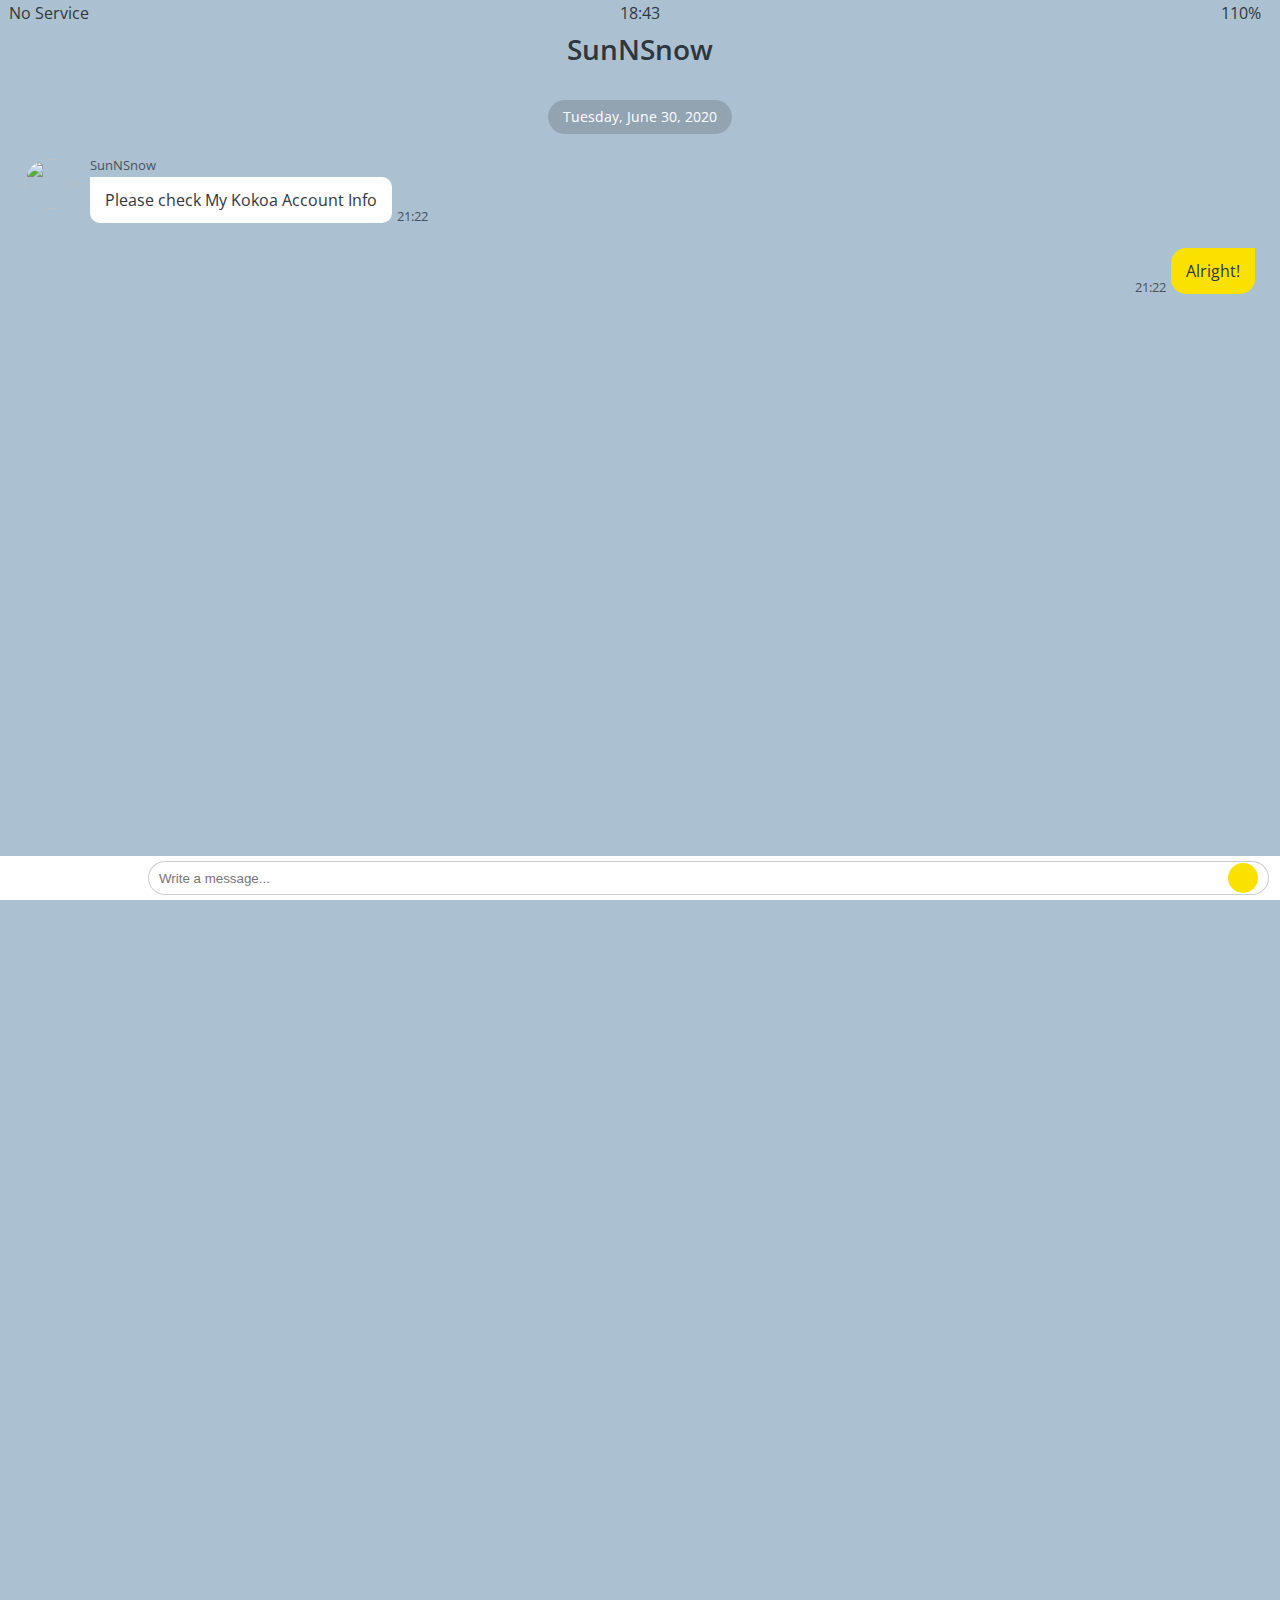
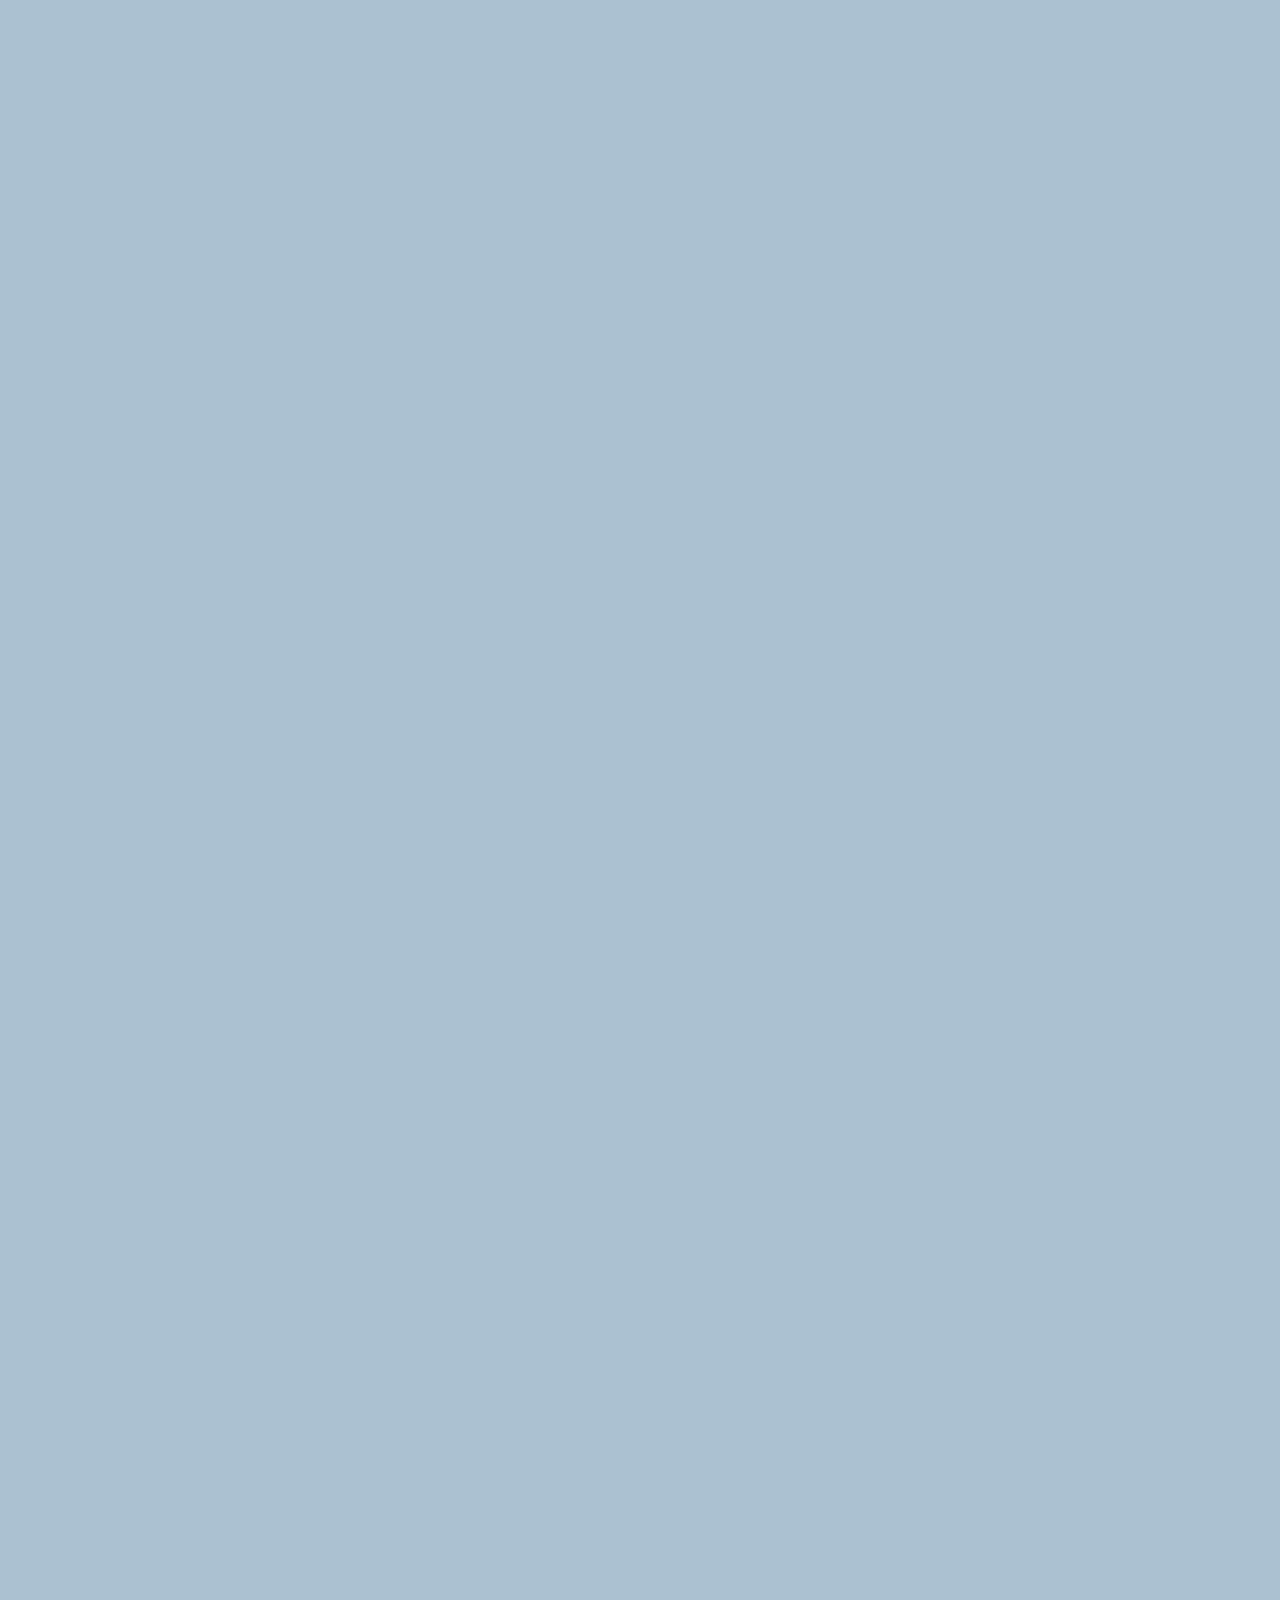
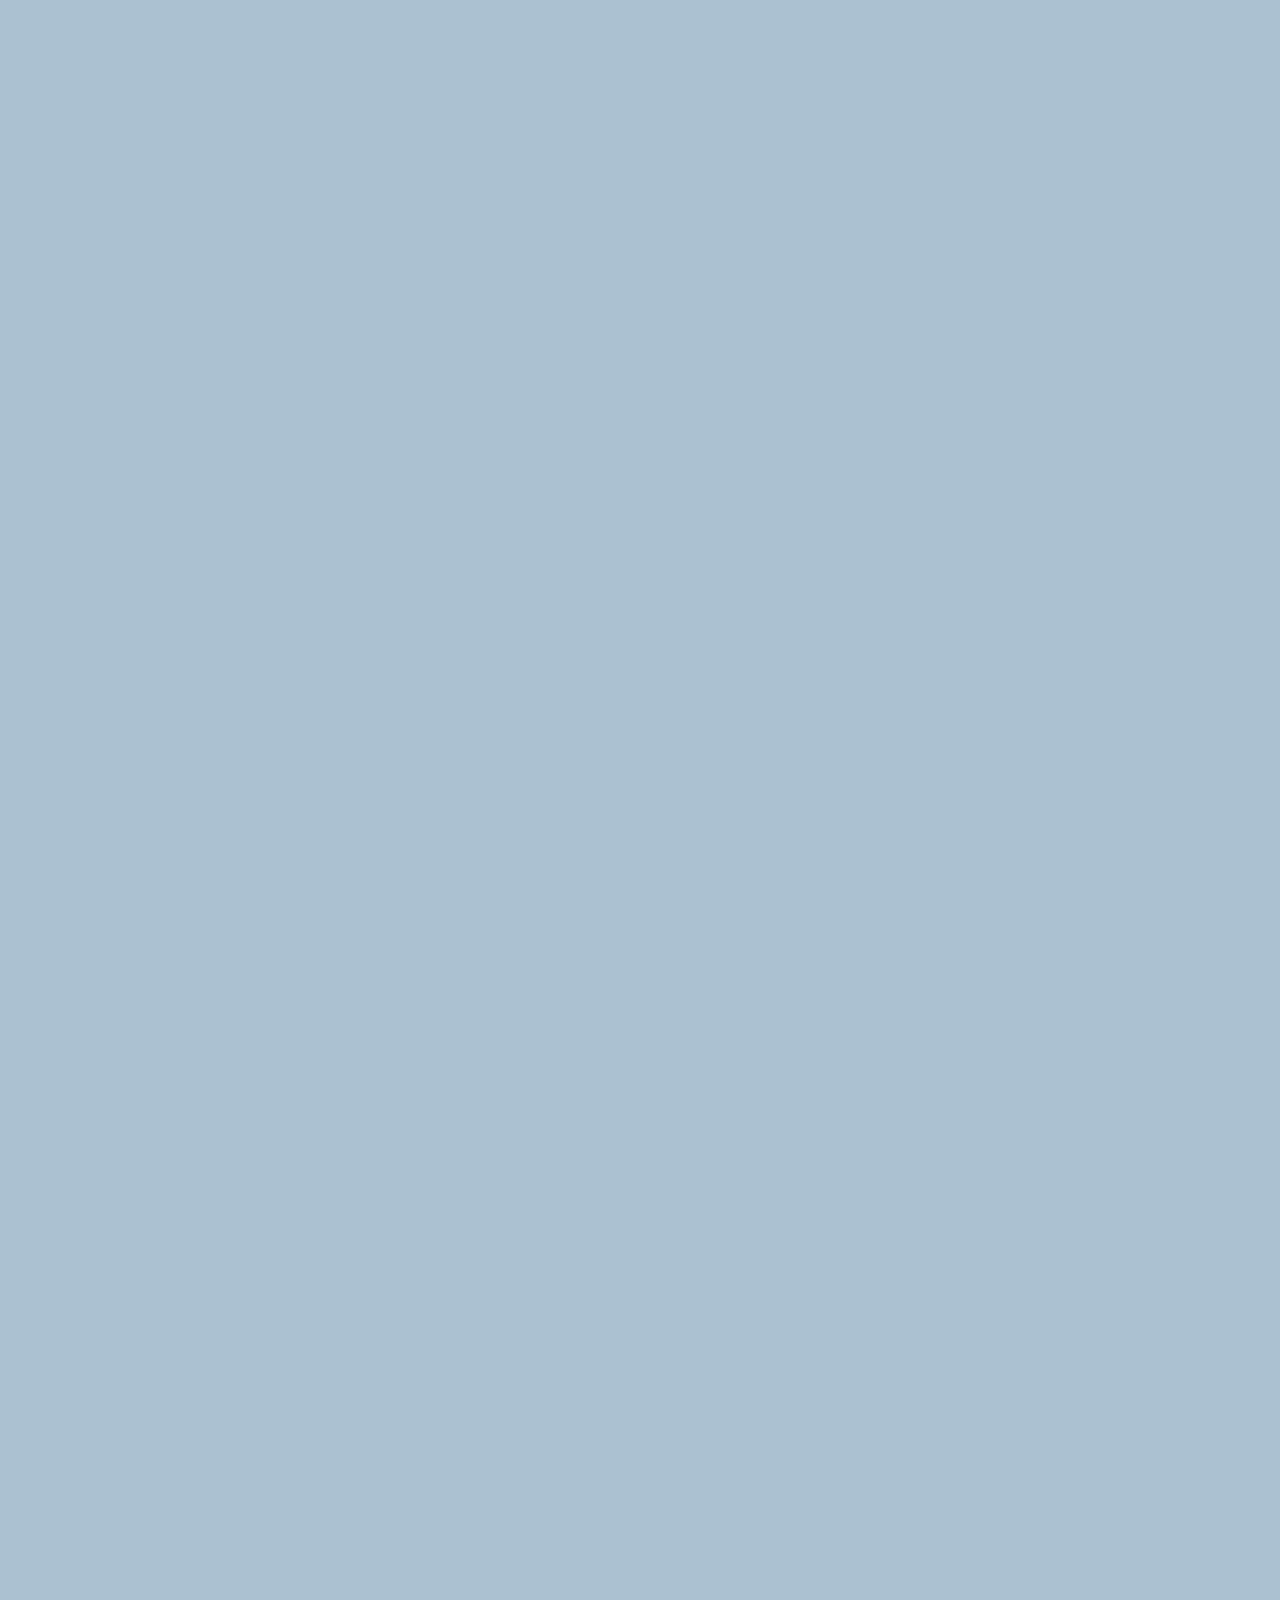
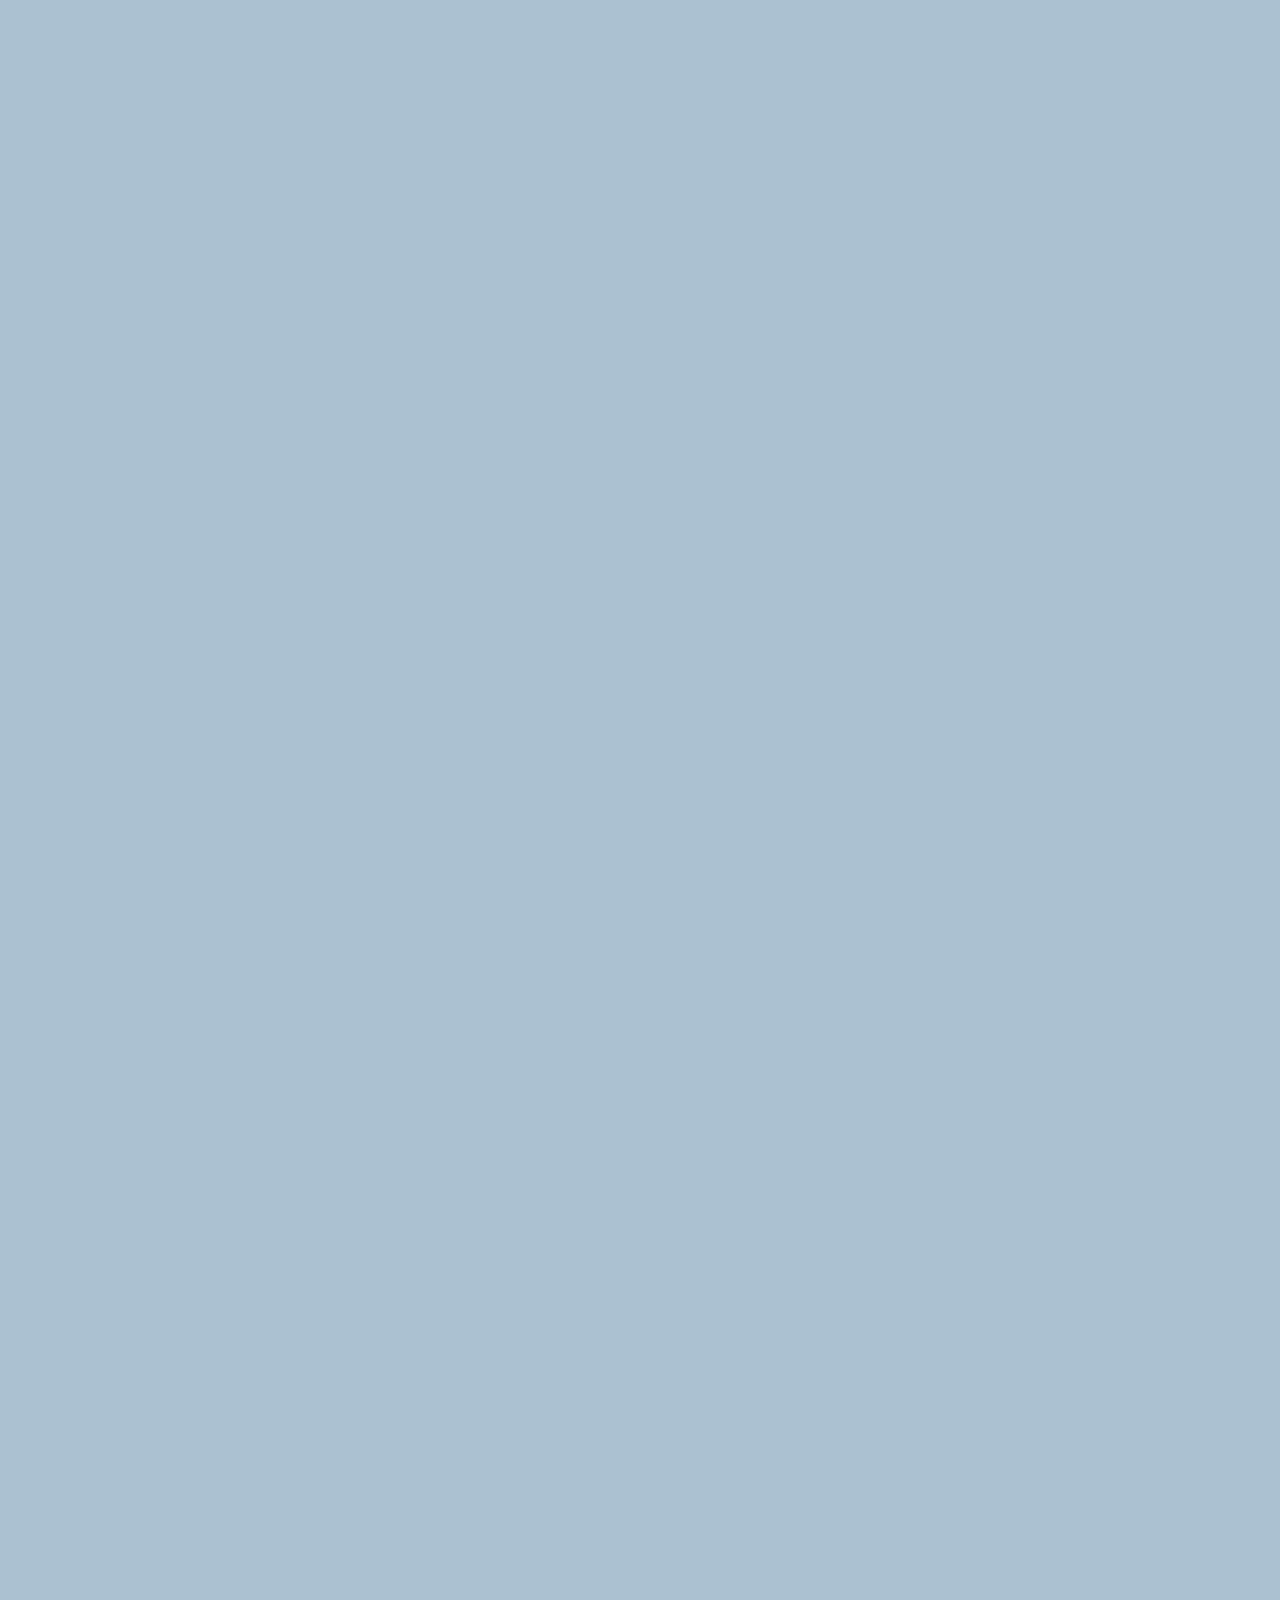
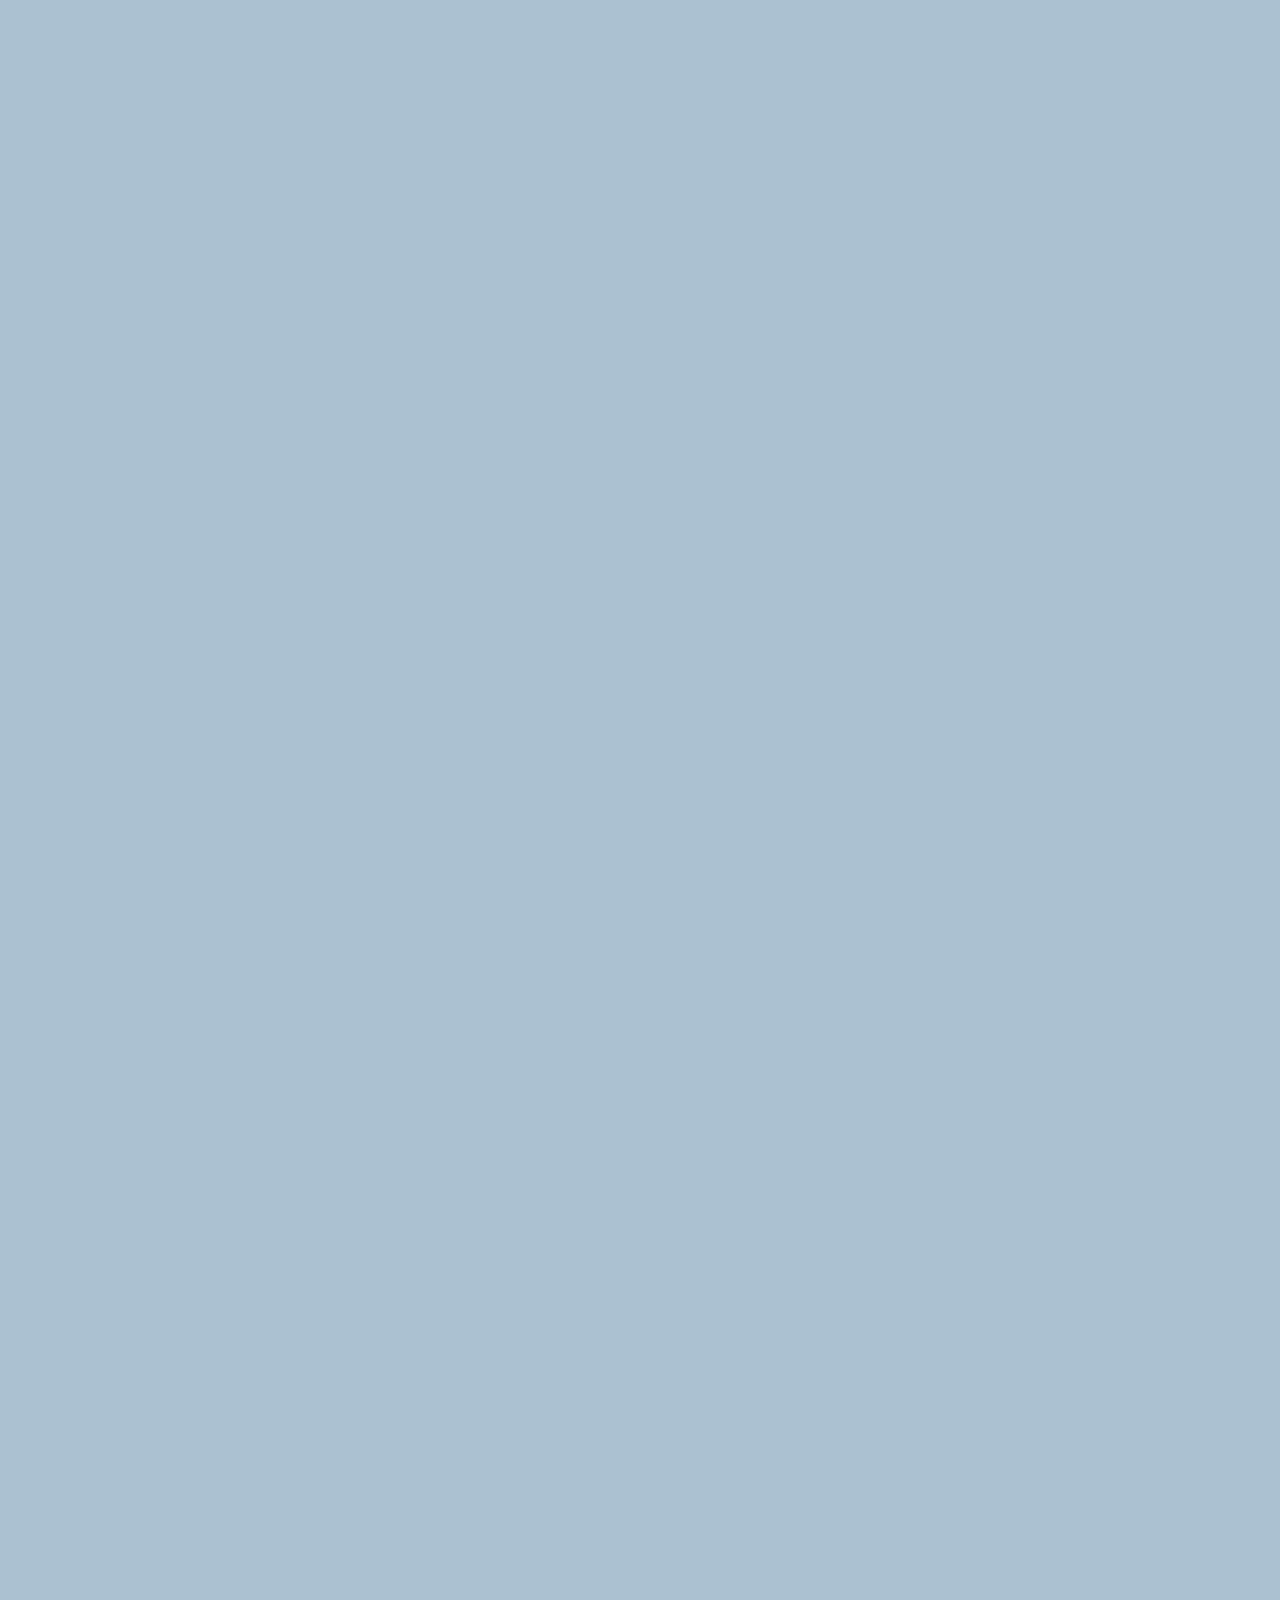
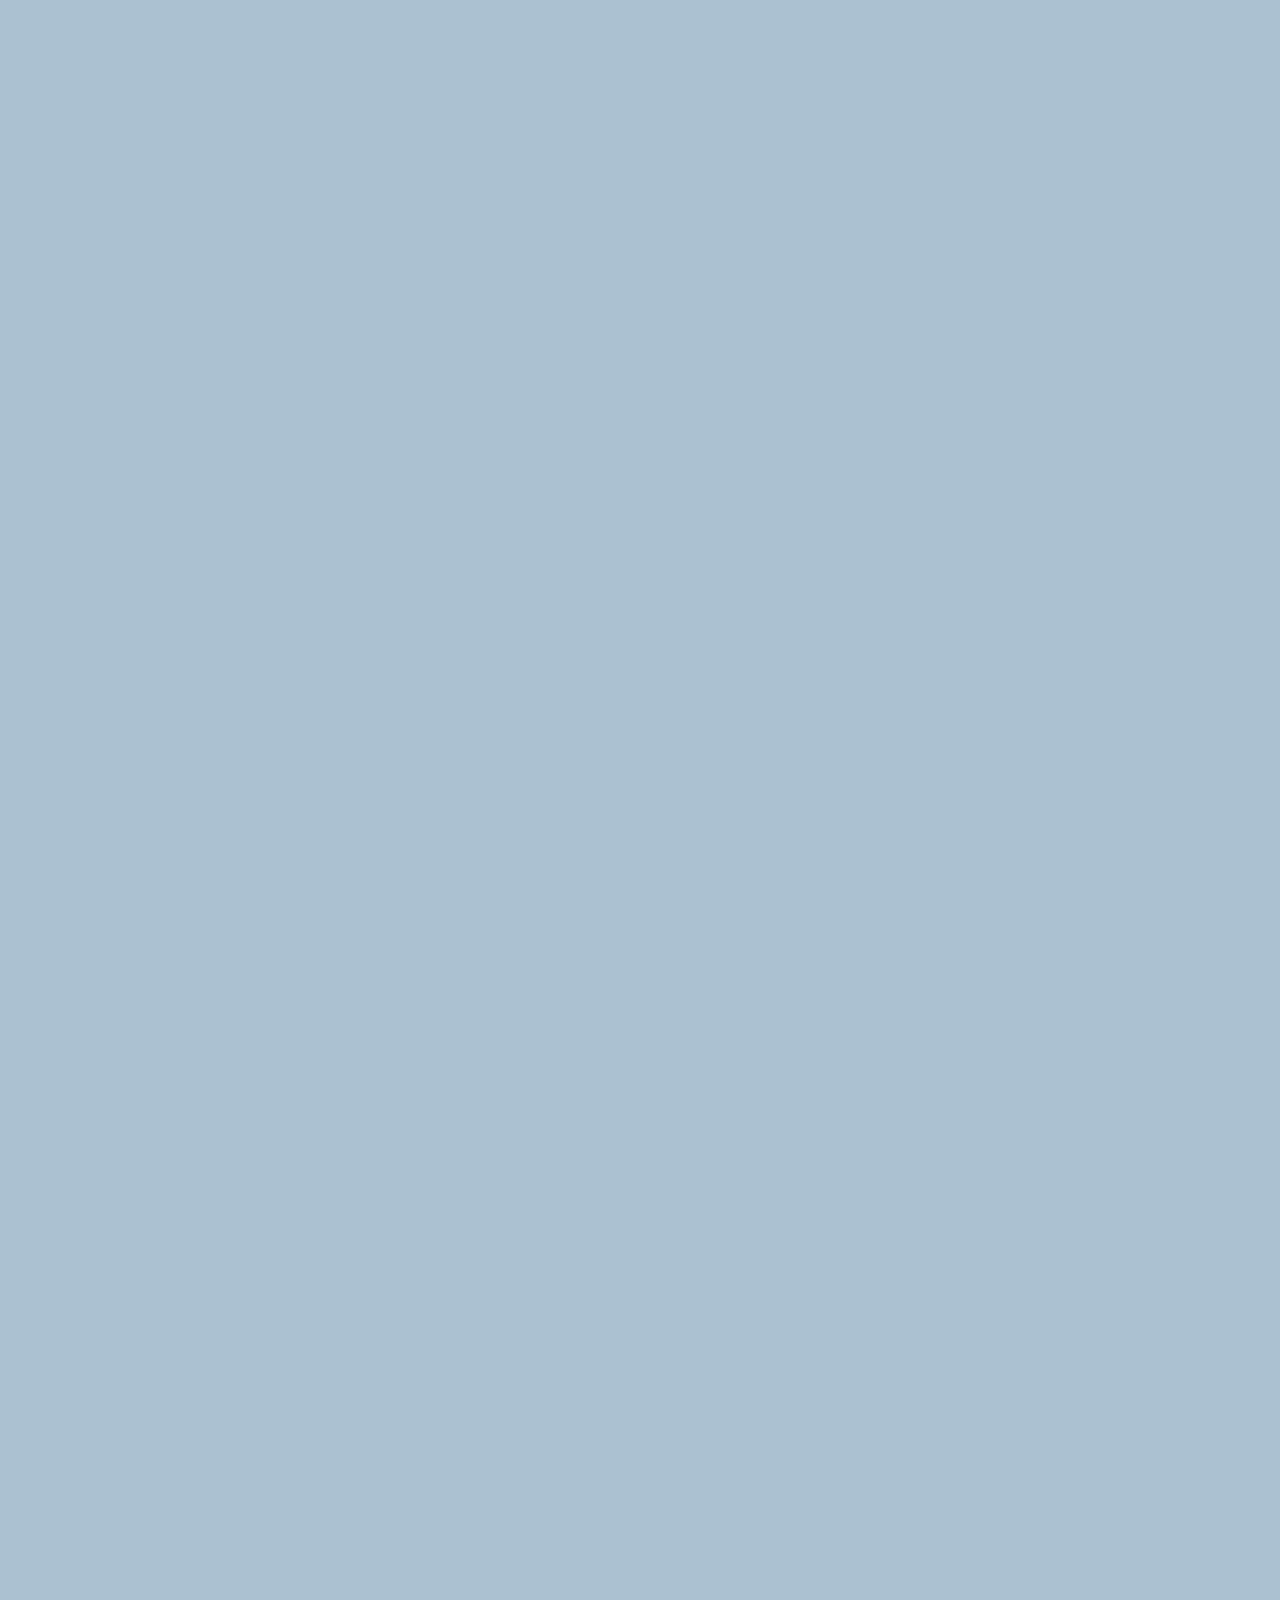
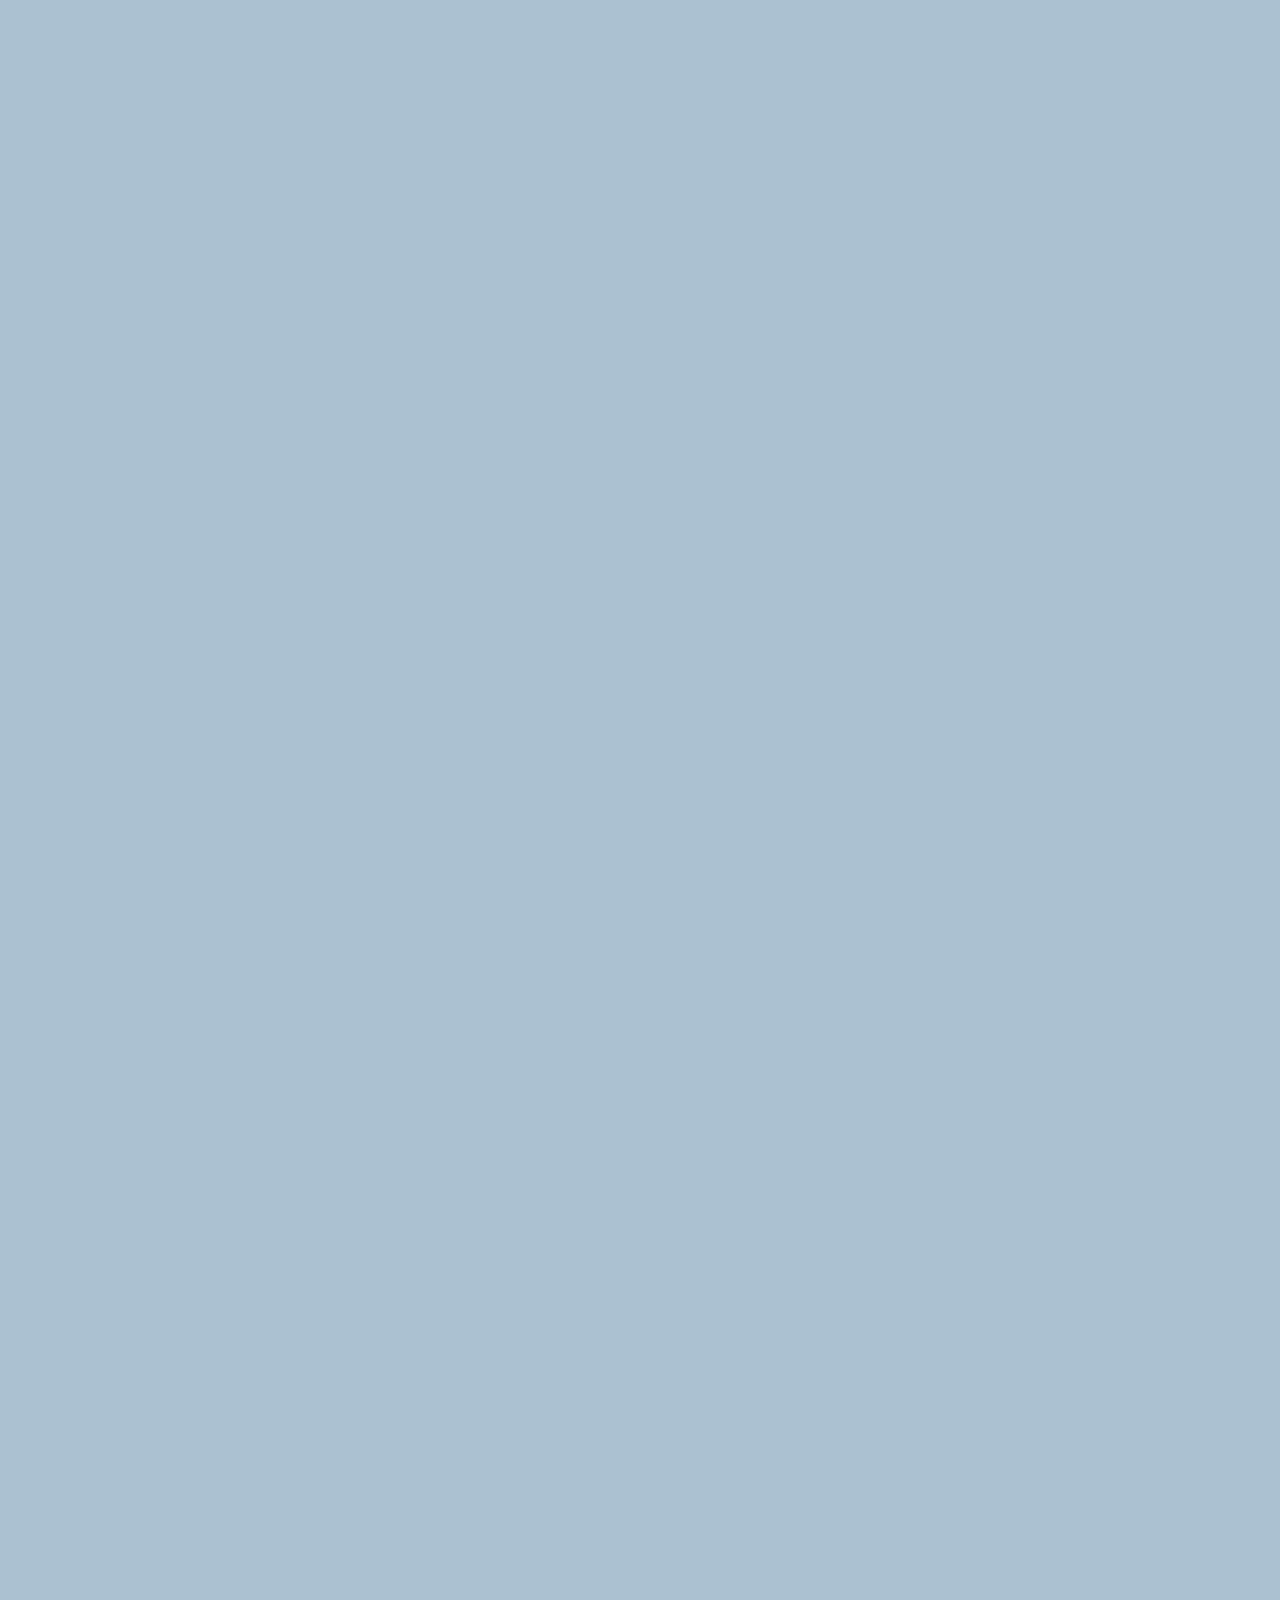
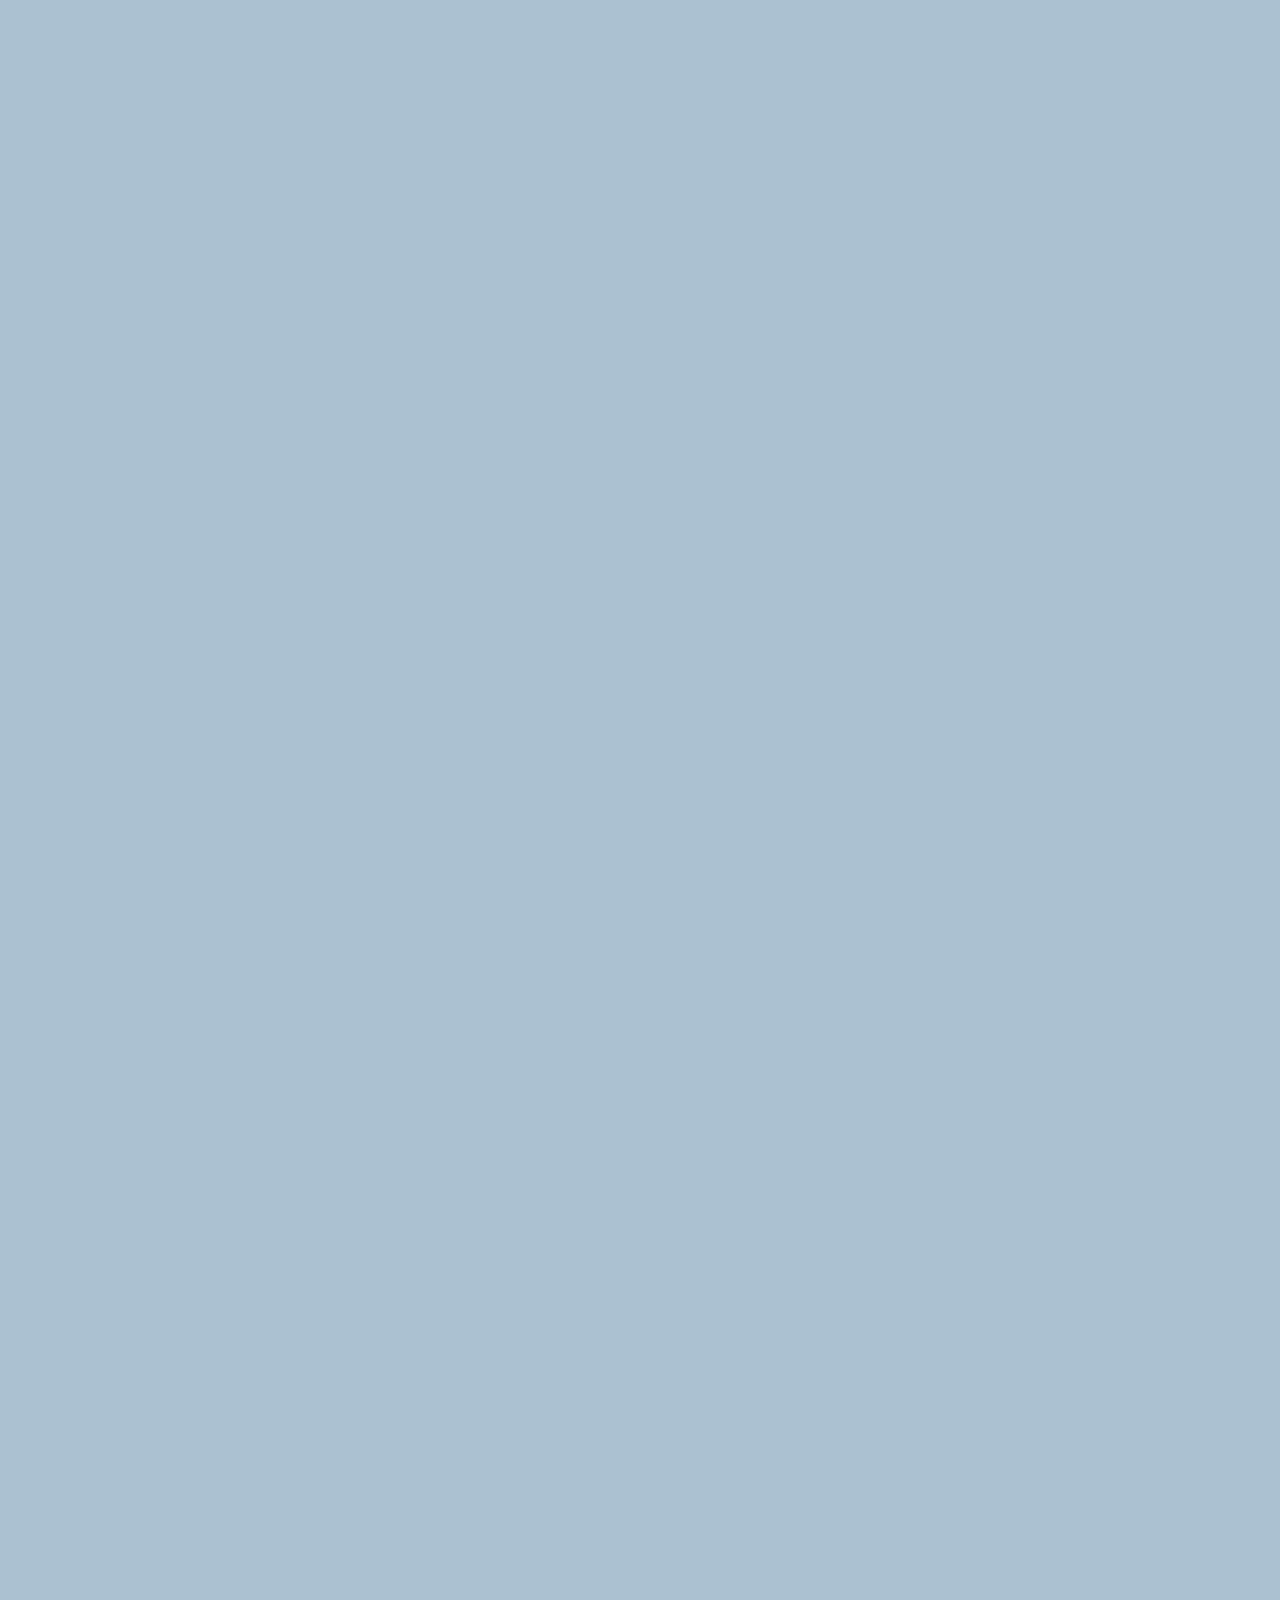
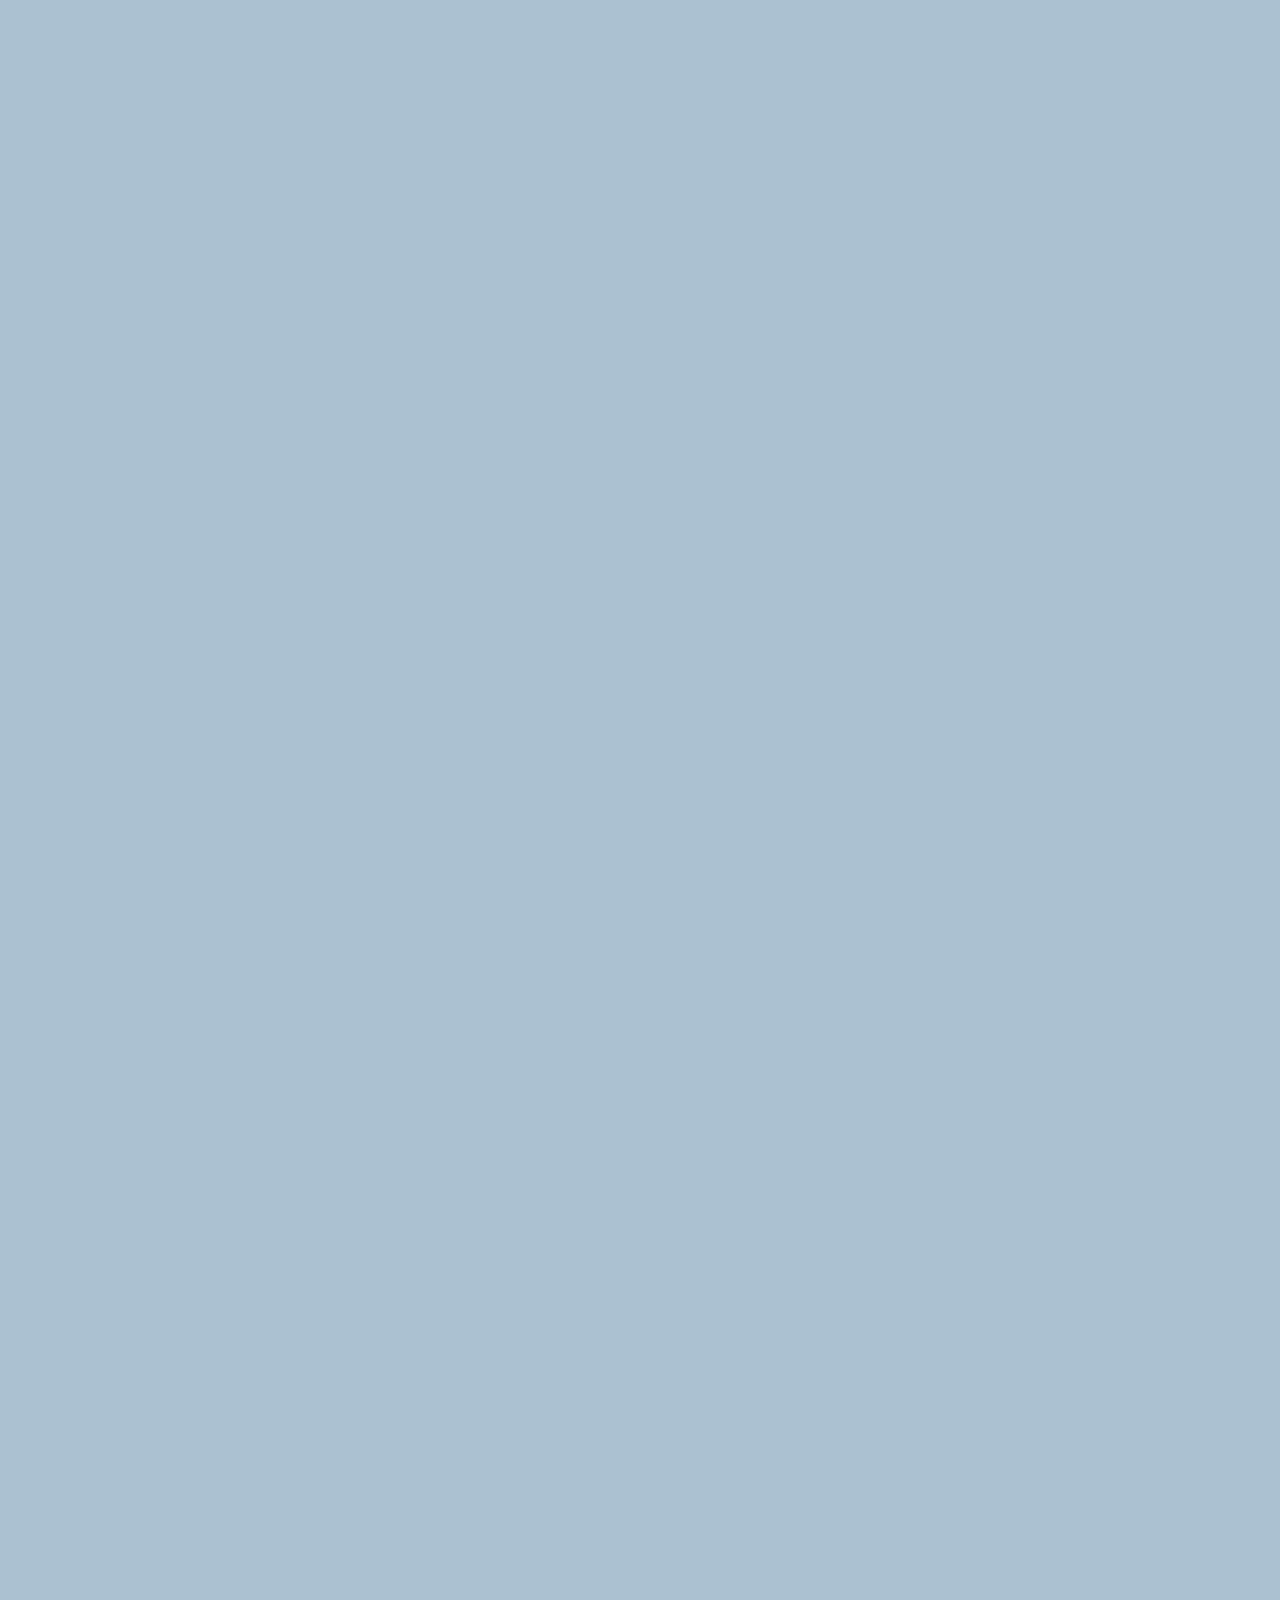
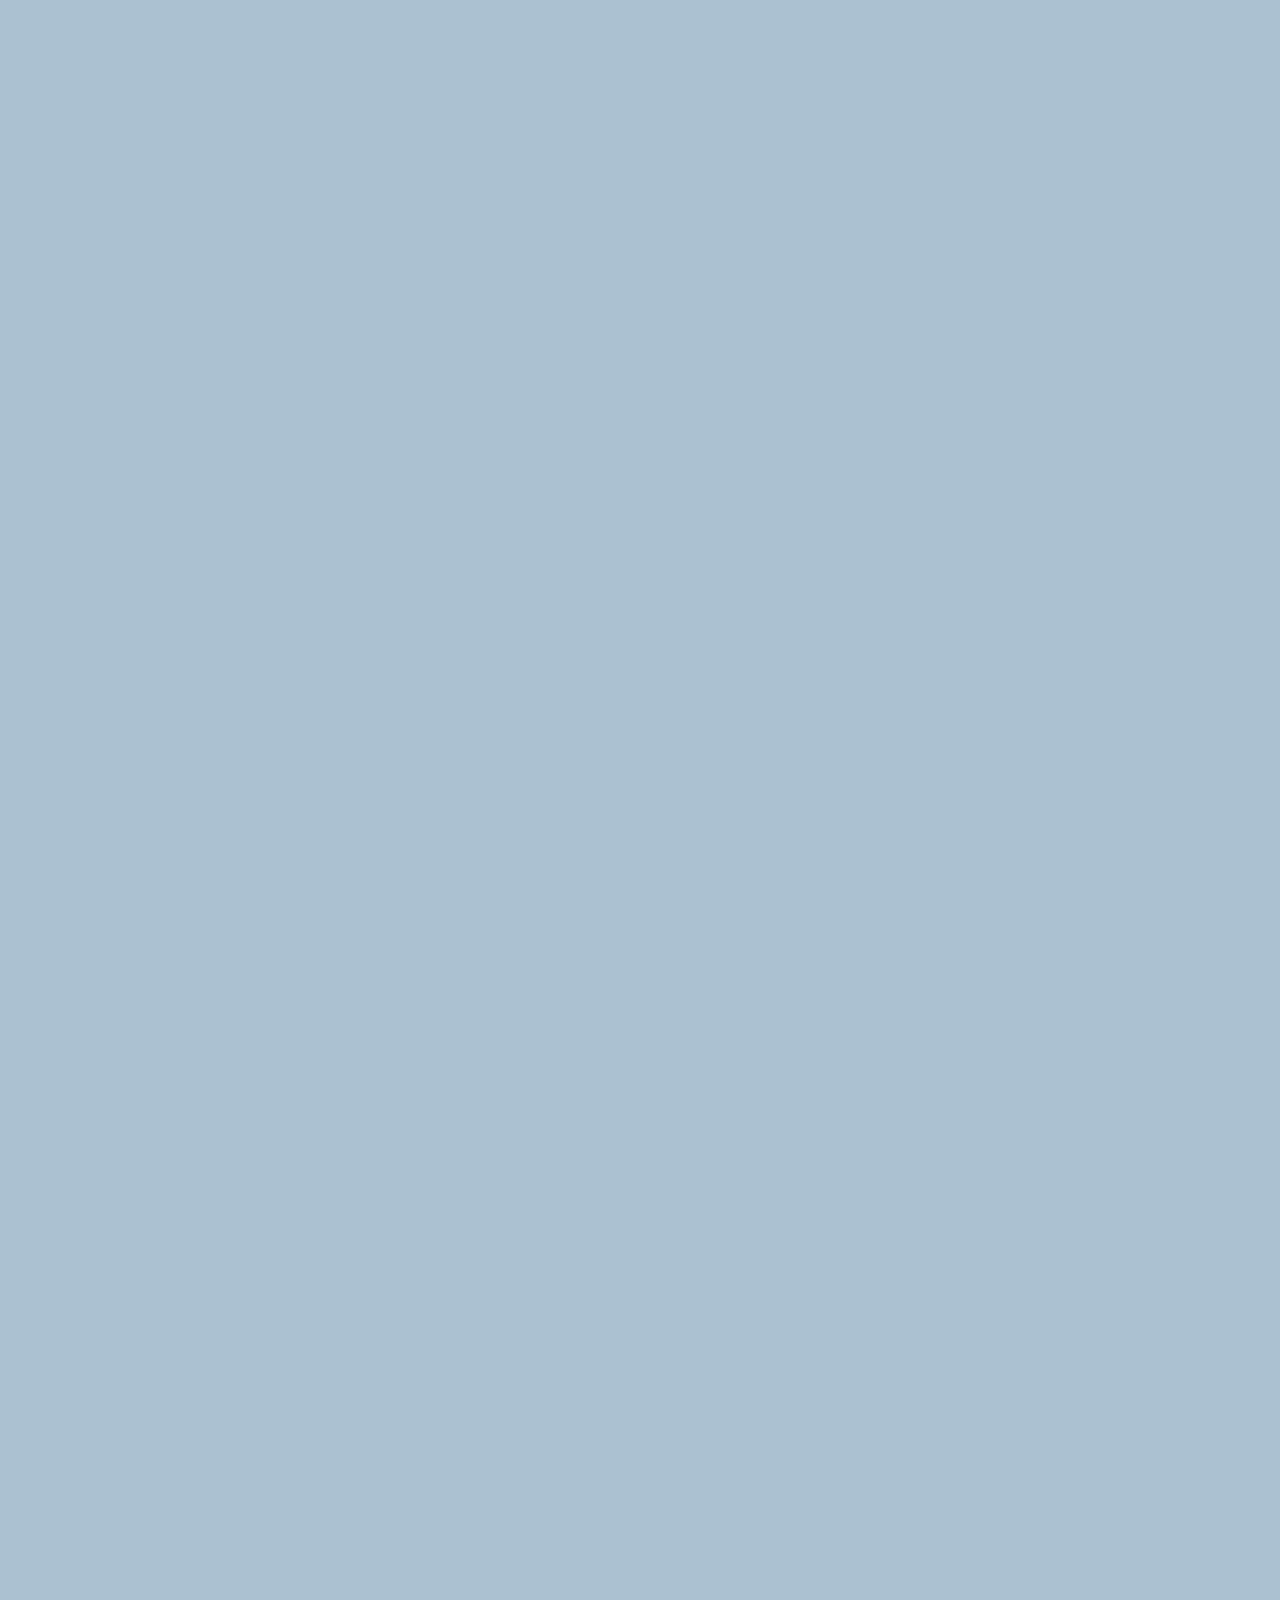
==== chat.html @ a9ffbc0e "Create Chat Page (HTML & CSS) and Update CSS files" ====
<!DOCTYPE html>
<html lang="en">
  <head>
    <link rel="stylesheet" href="css/styles.css" />
    <meta charset="UTF-8" />
    <meta http-equiv="X-UA-Compatible" content="IE=edge" />
    <meta name="viewport" content="width=device-width, initial-scale=1.0" />
    <title>Chat w/ SunNSnow - KokoaTalk Clone</title>
  </head>
  <body id="chat-screen">
    <div class="status-bar">
      <div class="status-bar__column">
        <span>No Service</span>
        <i class="fa-solid fa-wifi"></i>
      </div>
      <div class="status-bar__column">
        <span>18:43</span>
      </div>
      <div class="status-bar__column">
        <span>110%</span>
        <i class="fa-solid fa-battery-full fa-lg"></i>
        <i class="fa-solid fa-bolt"></i>
      </div>
    </div>

    <header class="alt-header">
      <div class="alt-header__column">
        <a href="chats.html"><i class="fa-solid fa-angle-left fa-2x"></i></a>
      </div>
      <div class="alt-header__column">
        <h1 class="alt-header__title">SunNSnow</h1>
      </div>
      <div class="alt-header__column">
        <span><i class="fa-solid fa-magnifying-glass fa-lg"></i></span>
        <span><i class="fa-solid fa-bars fa-lg"></i></span>
      </div>
    </header>

    <main class="main-screen main-chat">
      <div class="chat__timestamp">Tuesday, June 30, 2020</div>
      <div class="message-row">
        <img src="img/profile.jpeg" />
        <div class="message-row__content">
          <span class="message__author">SunNSnow</span>
          <div class="message__info">
            <span class="message__bubble"
              >Please check My Kokoa Account Info</span
            >
            <span class="message__time">21:22</span>
          </div>
        </div>
      </div>
      <div class="message-row message-row--own">
        <div class="message-row__content">
          <div class="message__info">
            <span class="message__bubble">Alright!</span>
            <span class="message__time">21:22</span>
          </div>
        </div>
      </div>
    </main>

    <form class="reply">
      <div class="reply__column">
        <i class="fa-regular fa-square-plus fa-lg"></i>
      </div>
      <div class="reply__column">
        <input type="text" placeholder="Write a message..." />
        <i class="fa-regular fa-face-smile fa-lg"></i>
        <button>
          <i class="fa-solid fa-arrow-up"></i>
        </button>
      </div>
    </form>

    <script
      src="https://kit.fontawesome.com/130998b18d.js"
      crossorigin="anonymous"
    ></script>
  </body>
</html>
---- css/styles.css ----
@import url("https://fonts.googleapis.com/css2?family=Nunito:wght@400;600&family=Open+Sans:wght@400;600&display=swap");
@import "reset.css";
@import "variables.css";

/*Components*/
@import "components/status-bar.css";
@import "components/nav-bar.css";
@import "components/screen-header.css";
@import "components/alt-screen-header.css";
@import "components/user-components.css";
@import "components/badge.css";
@import "components/icon-row.css";

/*Screens*/
@import "screens/login.css";
@import "screens/friends.css";
@import "screens/find.css";
@import "screens/more.css";
@import "screens/settings.css";
@import "screens/chat.css";

body {
  font-family: "Open Sans", sans-serif;
  color: #2e363e;
}

.main-screen {
  padding: 0px var(--horizontal-space);
}
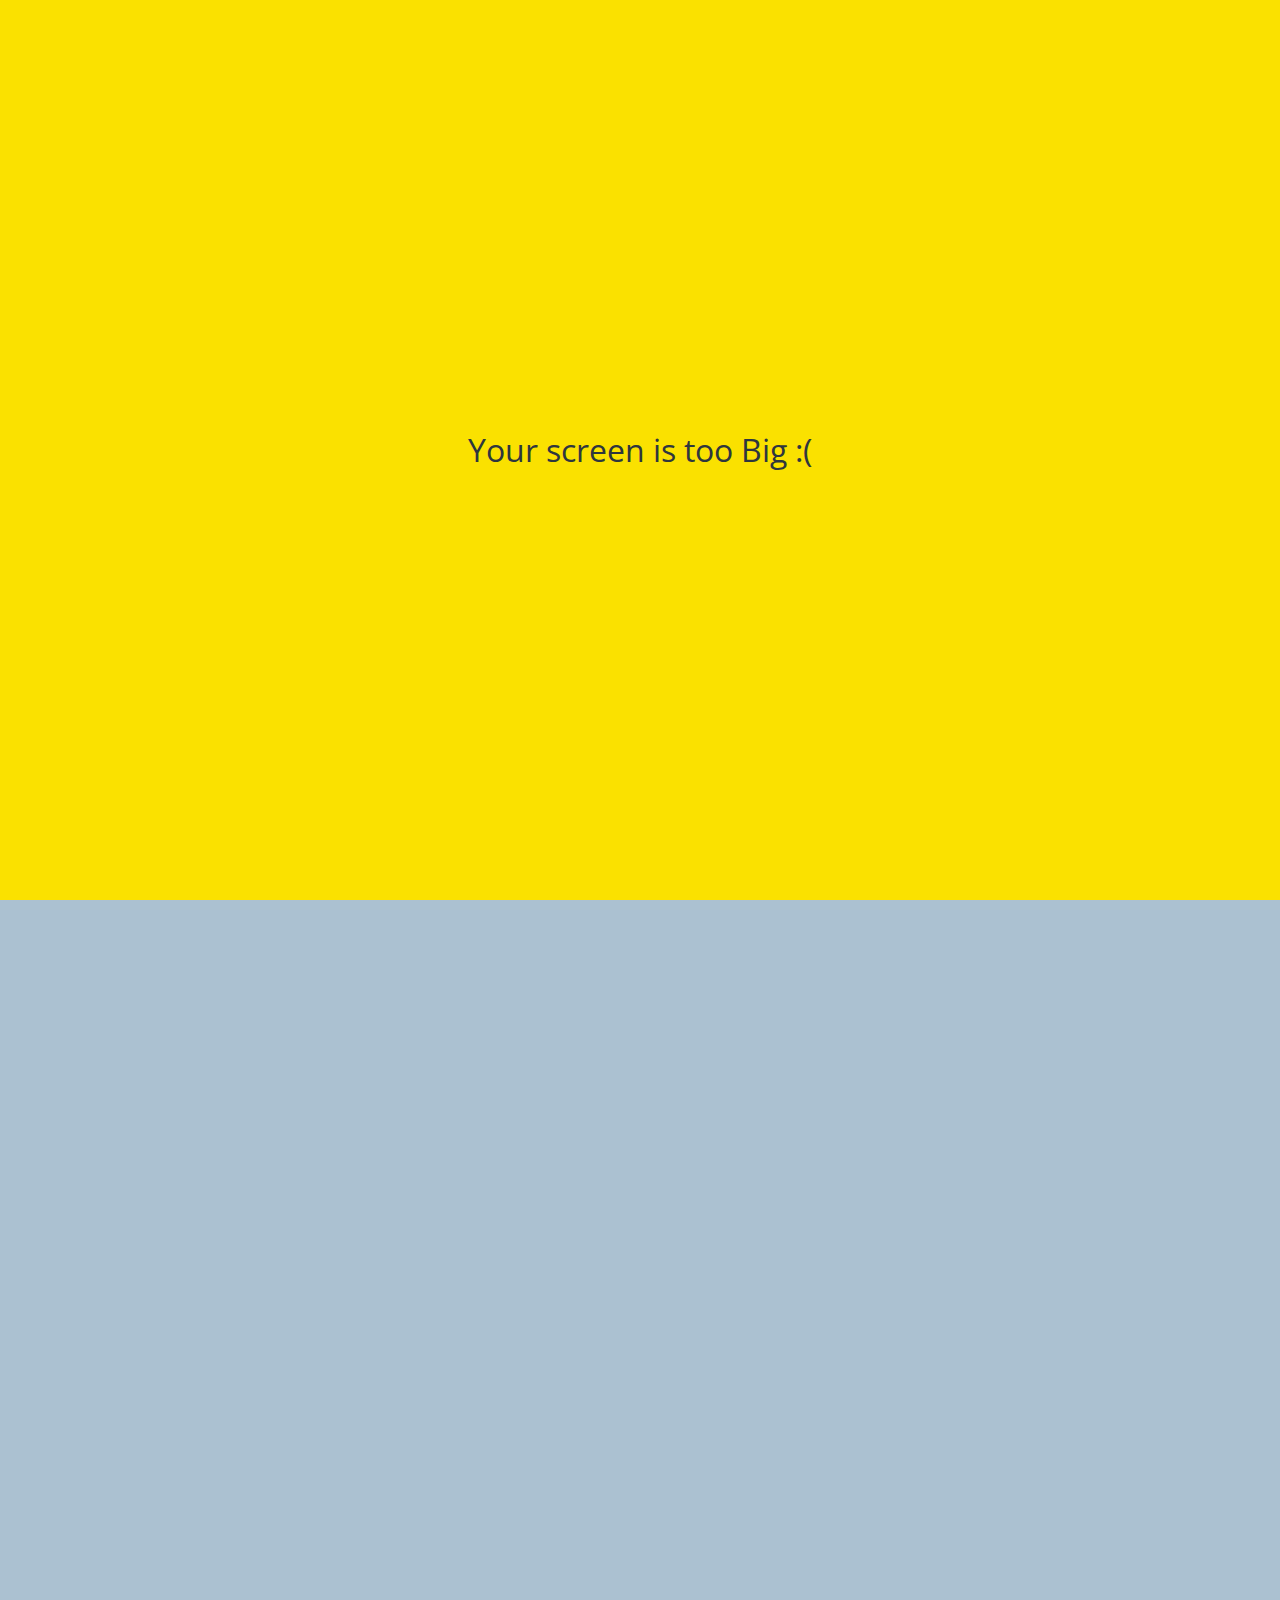
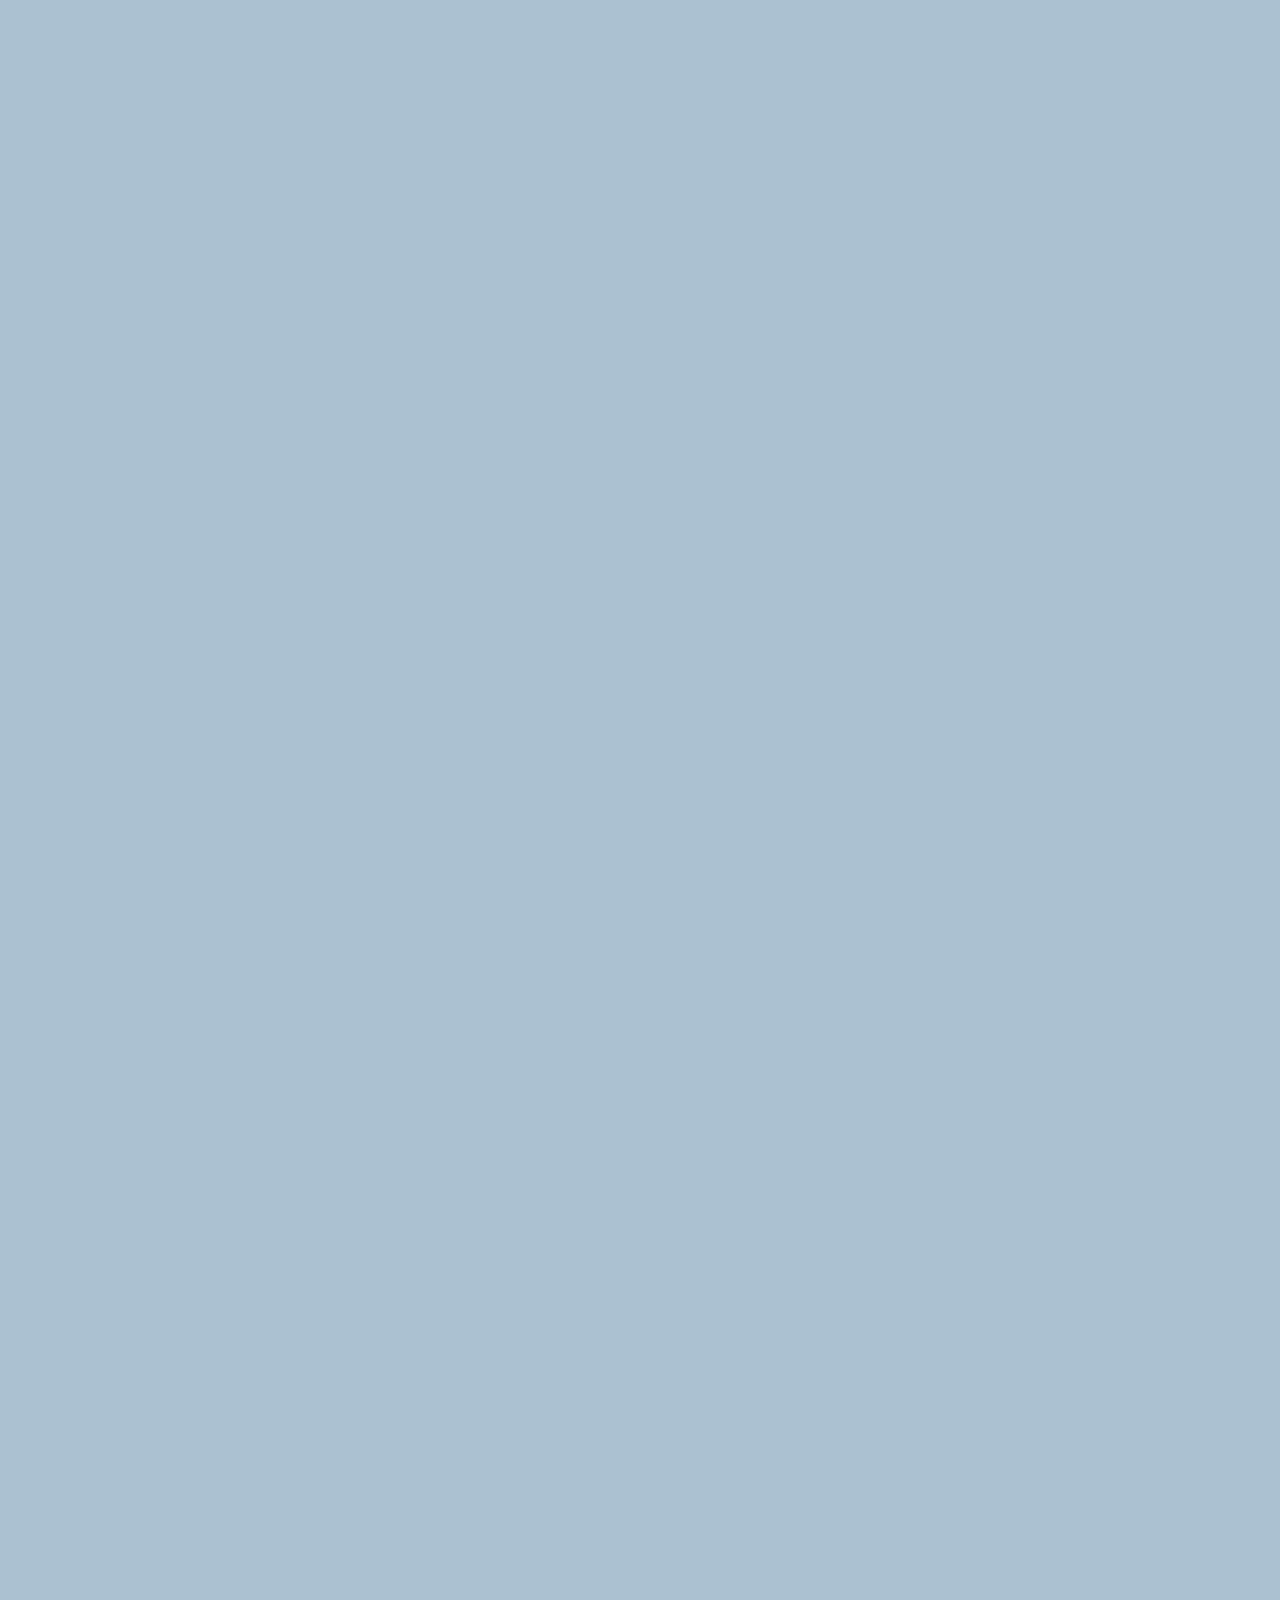
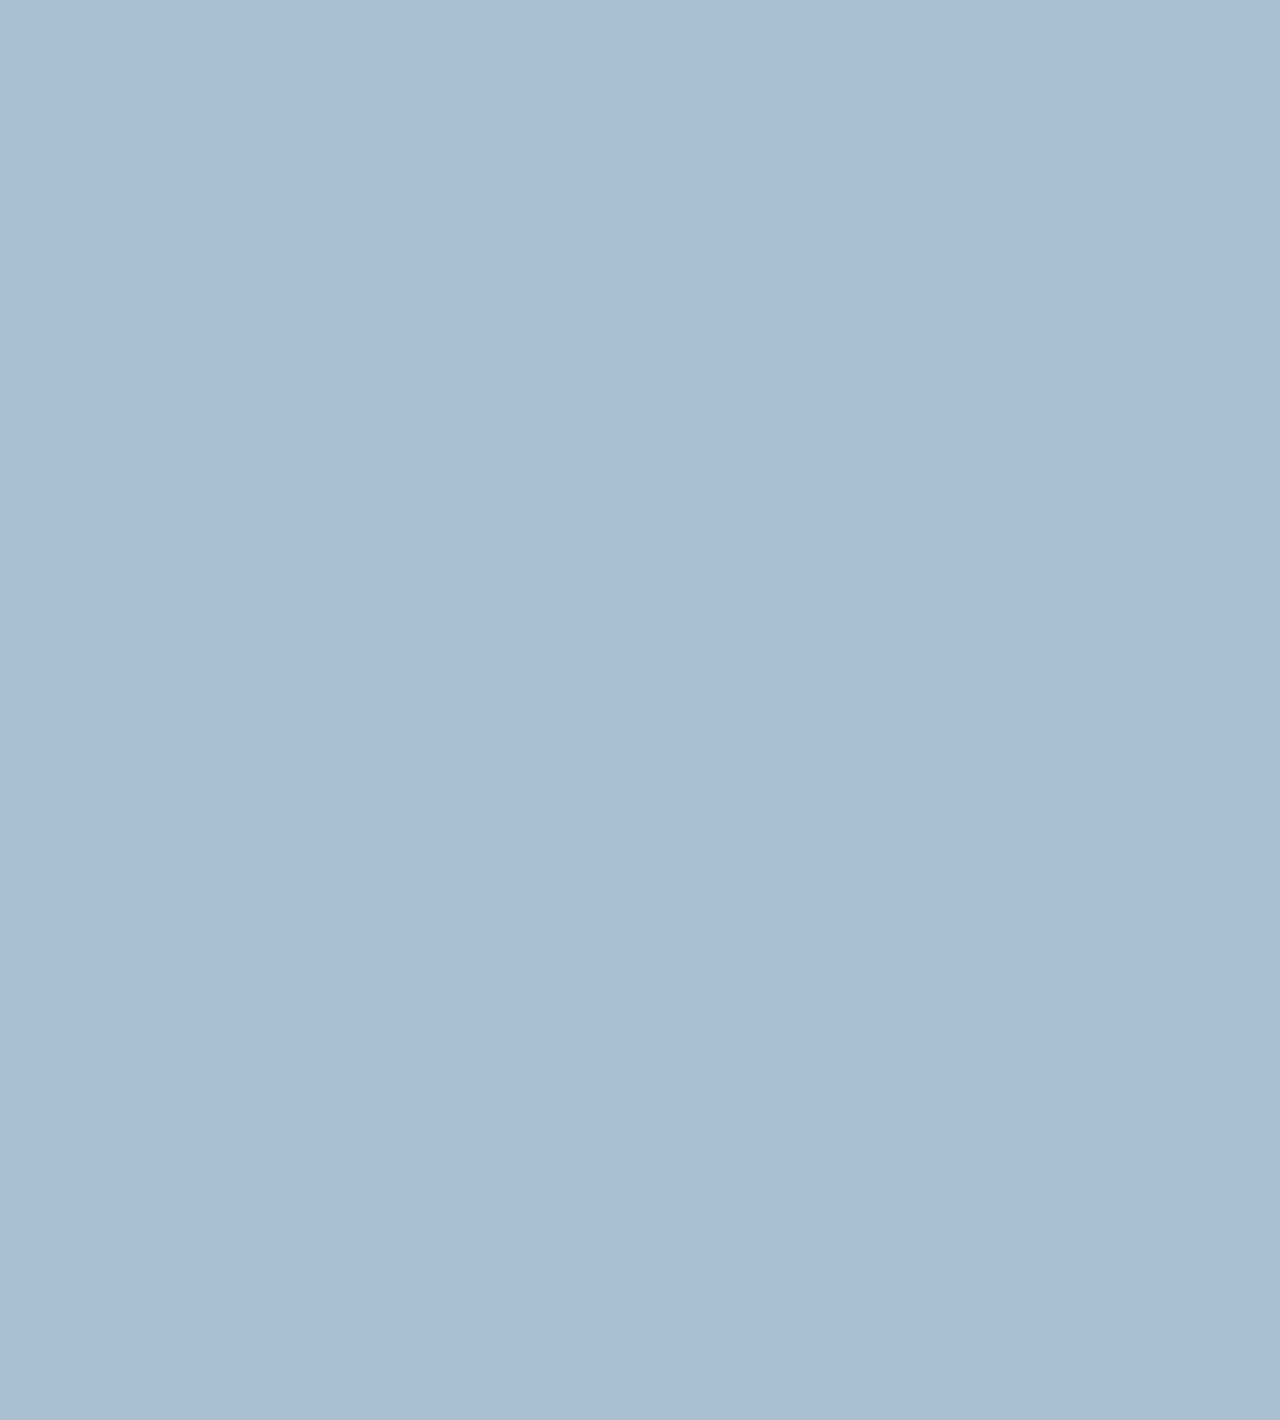
==== commit b6a8afc9: "Add some Animation and Update CSS files" ====
--- a/chat.html
+++ b/chat.html
@@ -73,6 +73,10 @@
       </div>
     </form>
 
+    <div id="no-mobile">
+      <span>Your screen is too Big :(</span>
+    </div>
+
     <script
       src="https://kit.fontawesome.com/130998b18d.js"
       crossorigin="anonymous"
--- a/css/styles.css
+++ b/css/styles.css
@@ -10,6 +10,7 @@
 @import "components/user-components.css";
 @import "components/badge.css";
 @import "components/icon-row.css";
+@import "components/no-mobile.css";
 
 /*Screens*/
 @import "screens/login.css";
